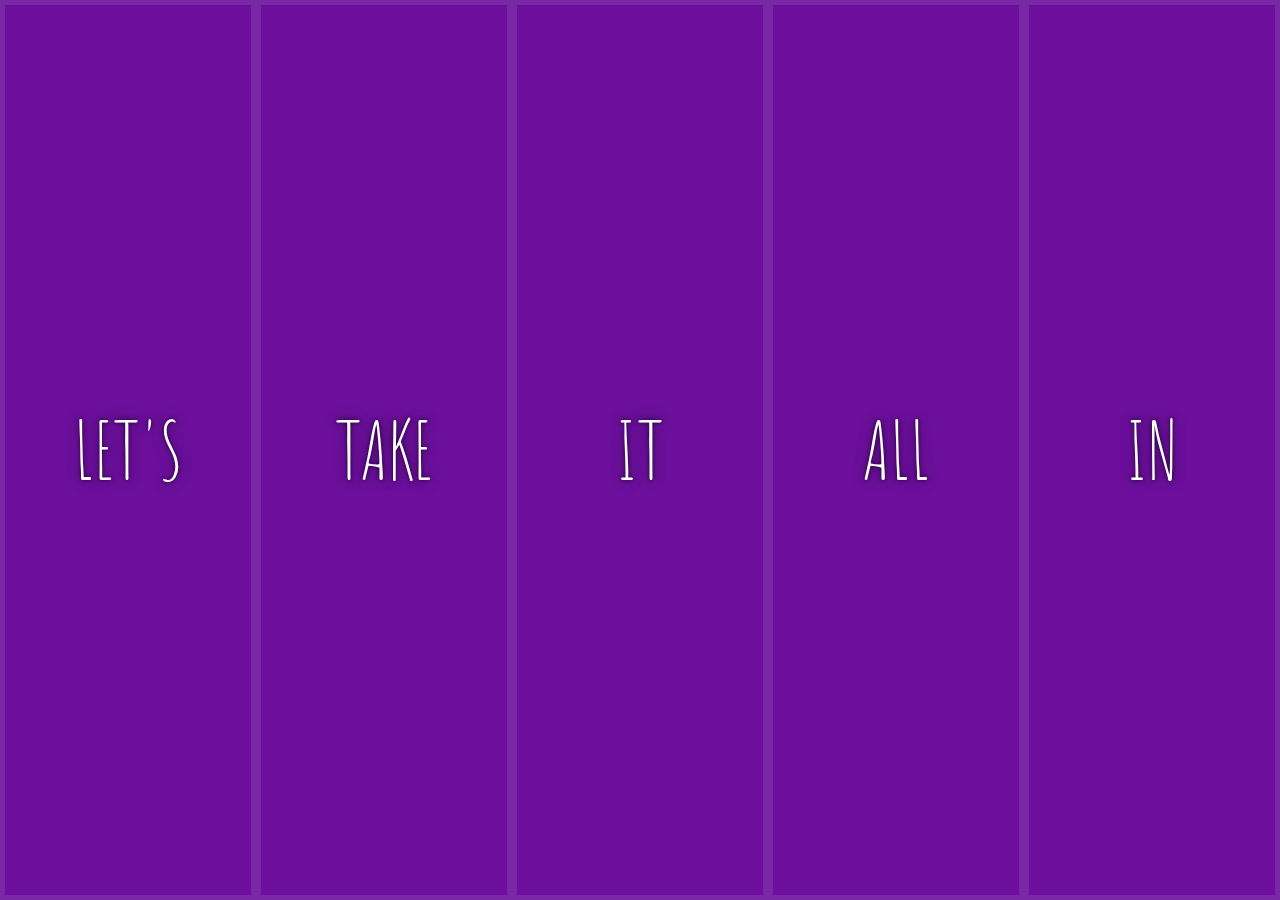
==== 05 - Flex Panel Gallery/index-START.html @ 59da70cb "Completed 04 and 05" ====
<!DOCTYPE html>
<html lang="en">
<head>
  <meta charset="UTF-8">
  <title>Flex Panels 💪</title>
  <link href='https://fonts.googleapis.com/css?family=Amatic+SC' rel='stylesheet' type='text/css'>
</head>
<body>
  <style>
    html {
      box-sizing: border-box;
      background: #ffc600;
      font-family: 'helvetica neue';
      font-size: 20px;
      font-weight: 200;
    }

    body {
      margin: 0;
    }

    *, *:before, *:after {
      box-sizing: inherit;
    }

    .panels {
      min-height: 100vh;
      overflow: hidden;
      display: flex; /* set display of all panels to flex */
    }

    .panel {
      background: #6B0F9C;
      box-shadow: inset 0 0 0 5px rgba(255,255,255,0.1);
      color: white;
      text-align: center;
      align-items: center;
      /* Safari transitionend event.propertyName === flex */
      /* Chrome + FF transitionend event.propertyName === flex-grow */
      transition:
        font-size 0.7s cubic-bezier(0.61,-0.19, 0.7,-0.11),
        flex 0.7s cubic-bezier(0.61,-0.19, 0.7,-0.11),
        background 0.2s;
      font-size: 20px;
      background-size: cover;
      background-position: center;
      flex: 1;
      align-items: center;
      justify-content: center;
      display: flex; /* each panel is set to flex */
      flex-direction: column;
    }

    .panel1 { background-image:url(https://source.unsplash.com/gYl-UtwNg_I/1500x1500); }
    .panel2 { background-image:url(https://source.unsplash.com/rFKUFzjPYiQ/1500x1500); }
    .panel3 { background-image:url(https://images.unsplash.com/photo-1465188162913-8fb5709d6d57?ixlib=rb-0.3.5&q=80&fm=jpg&crop=faces&cs=tinysrgb&w=1500&h=1500&fit=crop&s=967e8a713a4e395260793fc8c802901d); }
    .panel4 { background-image:url(https://source.unsplash.com/ITjiVXcwVng/1500x1500); }
    .panel5 { background-image:url(https://source.unsplash.com/3MNzGlQM7qs/1500x1500); }

    /* Flex Children */
    .panel > * {
      margin: 0;
      width: 100%;
      transition: transform 0.5s;
      flex: 1 0 auto; /* flex-grow, flex-shrink and flex-basis */
      display: flex;
      justify-content: center;
      align-items: center;
    }

    .panel > *:first-child { transform: translateY(-100%); } /* takes the first p and shifts up off window */
    .panel.open-active > *:first-child { transform: translateY(0); } /* when opened, first p shifts down */
    .panel > *:last-child { transform: translateY(100%); } /* takes the last p and shifts down off window */
    .panel.open-active > *:last-child { transform: translateY(0); } /* when opened, last p shifts down */

    .panel p {
      text-transform: uppercase;
      font-family: 'Amatic SC', cursive;
      text-shadow: 0 0 4px rgba(0, 0, 0, 0.72), 0 0 14px rgba(0, 0, 0, 0.45);
      font-size: 2em;
    }

    .panel p:nth-child(2) {
      font-size: 4em;
    }

    .panel.open {
      font-size: 40px;
      flex: 5; /* increase size when opened from 1 to 5 */
    }

  </style>


  <div class="panels">
    <div class="panel panel1">
      <p>Hey</p>
      <p>Let's</p>
      <p>Dance</p>
    </div>
    <div class="panel panel2">
      <p>Give</p>
      <p>Take</p>
      <p>Receive</p>
    </div>
    <div class="panel panel3">
      <p>Experience</p>
      <p>It</p>
      <p>Today</p>
    </div>
    <div class="panel panel4">
      <p>Give</p>
      <p>All</p>
      <p>You can</p>
    </div>
    <div class="panel panel5">
      <p>Life</p>
      <p>In</p>
      <p>Motion</p>
    </div>
  </div>

  <script>
    const panels = document.querySelectorAll('.panel') // create variable made of .panels

    // create a function to toggle 'open'
    function toggleOpen() {
      this.classList.toggle('open')
    }

    function toggleActive(e) {
      // console.log(e.propertyName)
      if (e.propertyName.includes('flex')) { // event's property name includes 'flex' (flex-grow, flex-shrink)
        this.classList.toggle('open-active') // toggles panel to open
      }
    }

    // loop through each panel and add a click listener that controls the toggleOpen function
    panels.forEach(panel => panel.addEventListener('click', toggleOpen))
    panels.forEach(panel => panel.addEventListener('transitionend', toggleActive))

  </script>



</body>
</html>
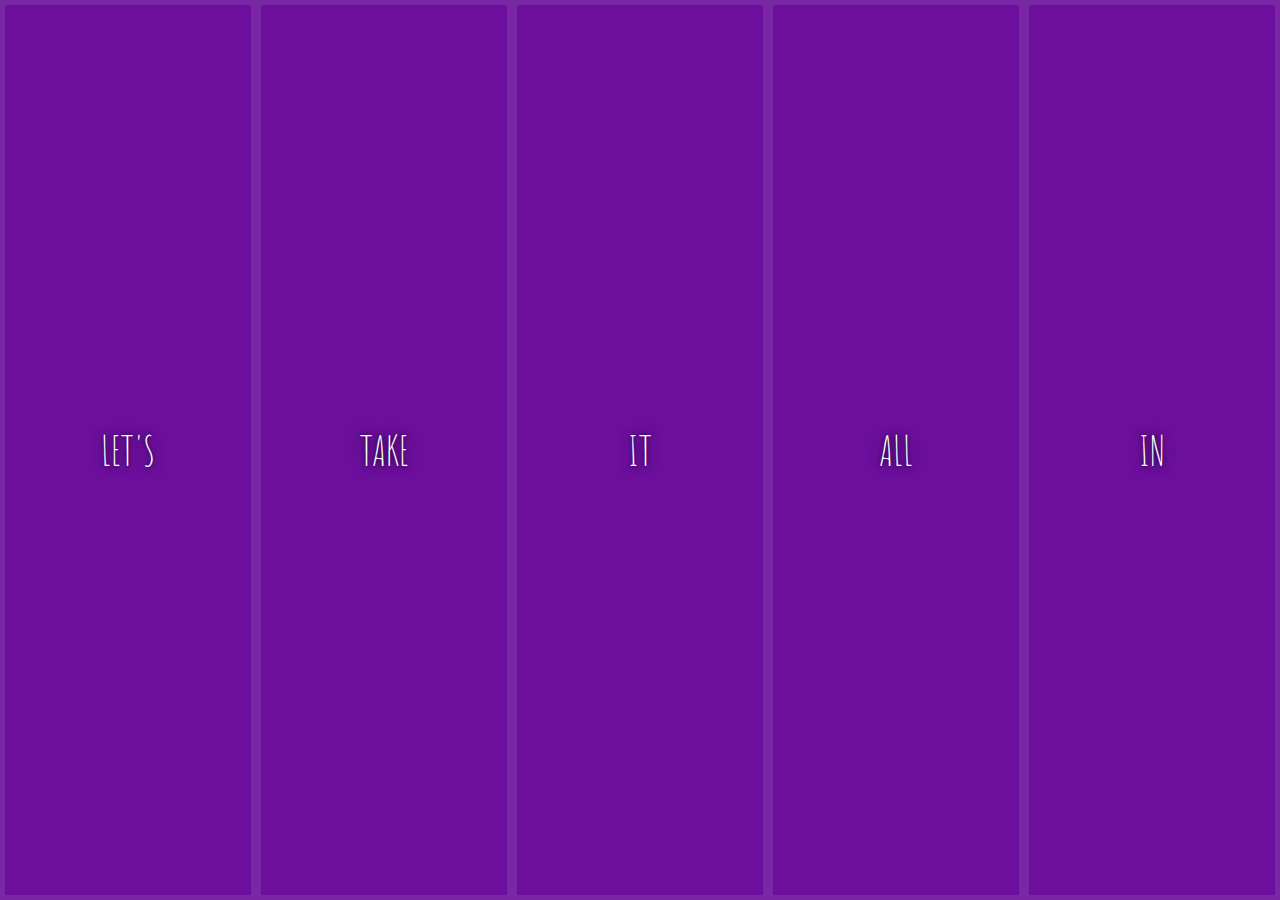
==== commit b2970a68: "Completed 05 and 06" ====
--- a/05 - Flex Panel Gallery/index-START.html
+++ b/05 - Flex Panel Gallery/index-START.html
@@ -80,7 +80,7 @@
       font-size: 2em;
     }
 
-    .panel p:nth-child(2) {
+    .panel p:nth-child(2) { // nth-child selects the 2nd p tag within the panel class
       font-size: 4em;
     }
 
